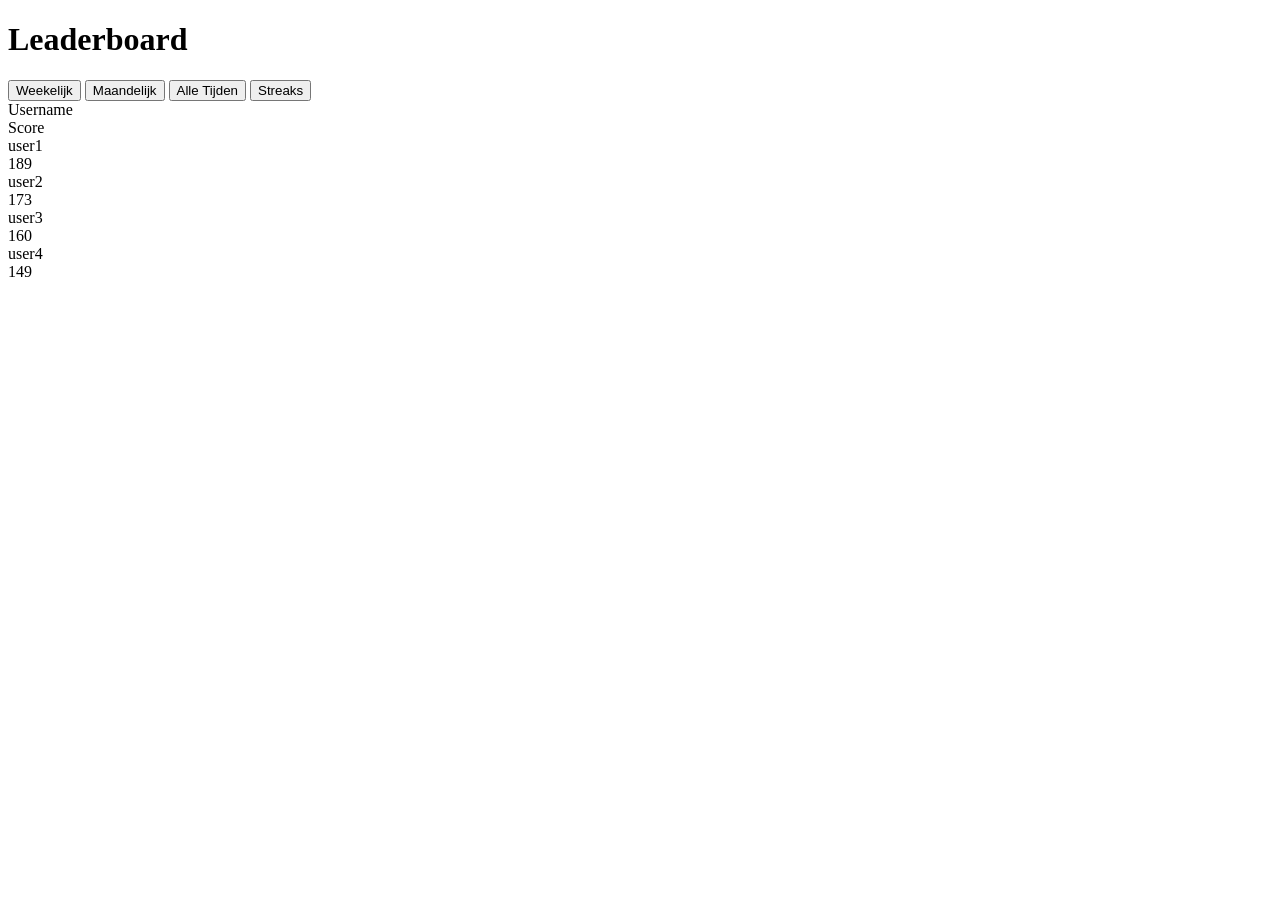
==== rachid/index.html @ e303893c "Add files via upload" ====
<!DOCTYPE html>
<html lang="en">
<head>
    <meta charset="UTF-8">
    <meta name="viewport" content="width=device-width, initial-scale=1.0">
    <title>Document</title>
    <link rel="stylesheet" href="/css/style.css">
    <script src="/js/script.js" defer></script>
</head>
<body>
    <h1>Leaderboard</h1>
    <div class="leaderboard-wrapper">
        <div class="leaderboard">
            <div class="tabs">
                <button class="leaderboard-button">Weekelijk</button>
                <button class="leaderboard-button">Maandelijk</button>
                <button class="leaderboard-button">Alle Tijden</button>
                <button class="leaderboard-button">Streaks</button>
            </div>

            <div class="list-panel">
                <div class="list-header">
                    <div class="col username">Username</div>
                    <div class="col score">Score</div>
                </div>

                <div class="list-body">
                    <div class="list-row">
                        <div class="col username">user1</div>
                        <div class="col score">189</div>
                    </div>
                    <div class="list-row">
                        <div class="col username">user2</div>
                        <div class="col score">173</div>
                    </div>
                    <div class="list-row">
                        <div class="col username">user3</div>
                        <div class="col score">160</div>
                    </div>
                    <div class="list-row">
                        <div class="col username">user4</div>
                        <div class="col score">149</div>
                    </div>
                </div>
            </div>
        </div>
    </div>
</body>
</html>
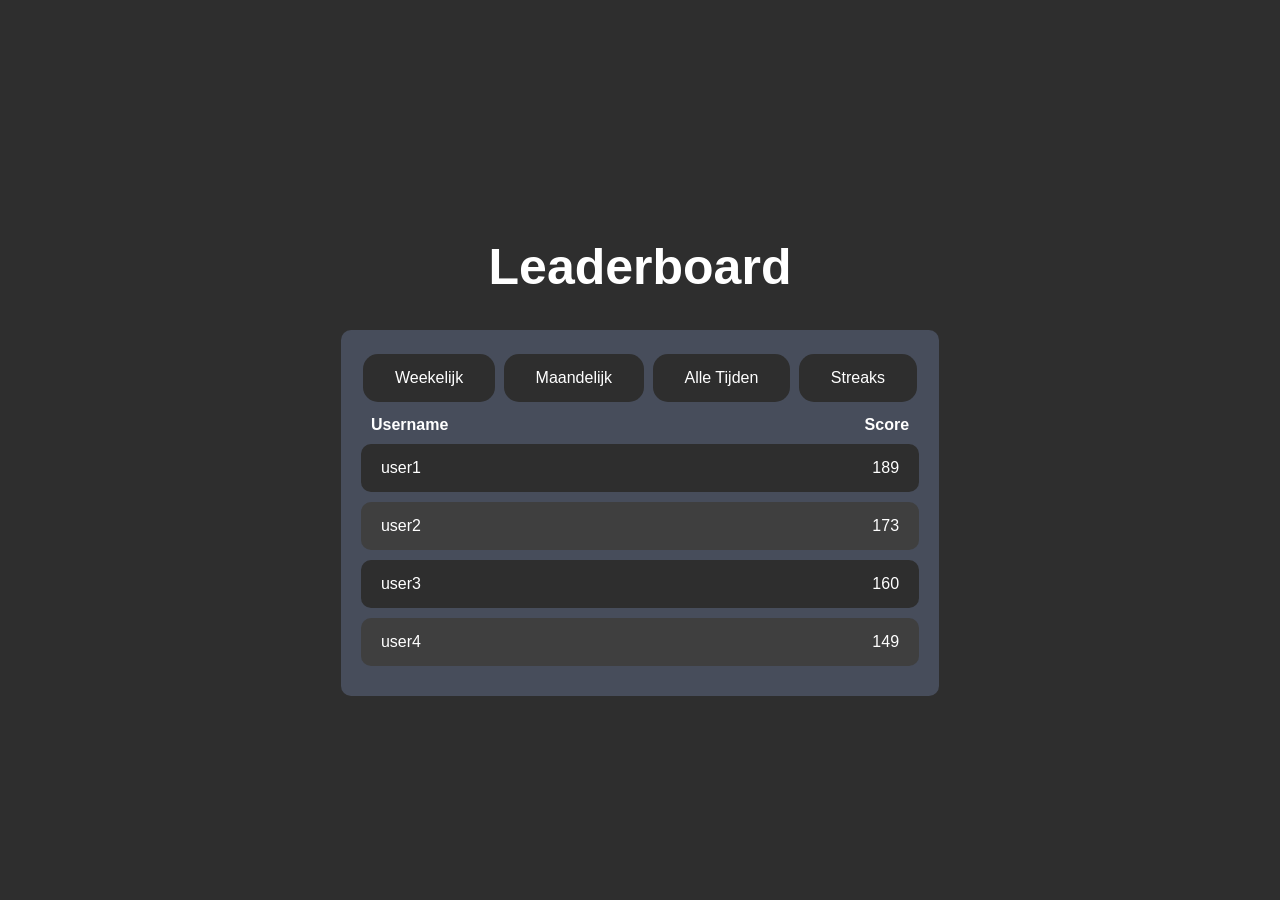
==== commit f1d864f0: "leaderboard" ====
--- a/rachid/index.html
+++ b/rachid/index.html
@@ -4,8 +4,8 @@
     <meta charset="UTF-8">
     <meta name="viewport" content="width=device-width, initial-scale=1.0">
     <title>Document</title>
-    <link rel="stylesheet" href="/css/style.css">
-    <script src="/js/script.js" defer></script>
+    <link rel="stylesheet" href="css/style.css">
+    <script src="js/script.js" defer></script>
 </head>
 <body>
     <h1>Leaderboard</h1>
--- a/rachid/css/style.css
+++ b/rachid/css/style.css
@@ -0,0 +1,67 @@
+body {
+  background-color: #2e2e2e;
+  margin: 0px;
+  padding: 0px;
+  height: 100vh;
+  display: flex;
+  justify-content: center;
+  align-items: center;
+  flex-direction: column;
+  font-family: "Instrument Sans", sans-serif;
+}
+
+h1 {
+  color: white;
+  font-size: 50px;
+}
+
+.leaderboard {
+  background-color: #474D5B;
+  color: white;
+  padding: 20px;
+  border-radius: 10px;
+  text-align: left;
+}       
+
+button {
+  background-color: #2E2E2E;
+  border: none;
+  border-radius: 15px;
+  color: white;
+  padding: 15px 32px;
+  text-align: center;
+  display: inline-block;
+  font-size: 16px;
+  margin: 4px 2px;
+  cursor: pointer;
+}
+button.active{
+    background-color: #000000;
+}
+
+.list-header {
+  display: flex;
+  justify-content: space-between;
+  padding: 10px;
+  font-weight: bold;
+}
+/* Basis styling voor de rij, inclusief de layout uit je afbeelding */
+.list-row {
+  display: flex;
+  justify-content: space-between;
+  padding: 15px 20px;       /* Iets meer padding voor de 'pil' vorm */
+  margin-bottom: 10px;      /* Ruimte tussen de rijen in plaats van een border */
+  border-radius: 10px;      /* Ronde hoeken toevoegen */
+  color: white;             /* Zorgt dat de tekst wit is */
+}
+
+/* Kleur voor de ONEVEN rijen (rij 1, 3, 5, etc.) */
+.list-row:nth-child(odd) {
+  background-color: #2E2E2E; /* Een donkergrijze kleur */
+}
+
+/* Kleur voor de EVEN rijen (rij 2, 4, 6, etc.) */
+.list-row:nth-child(even) {
+  background-color: #3F3F3F; /* Een iets lichtere grijze kleur ter variatie */
+}
+
